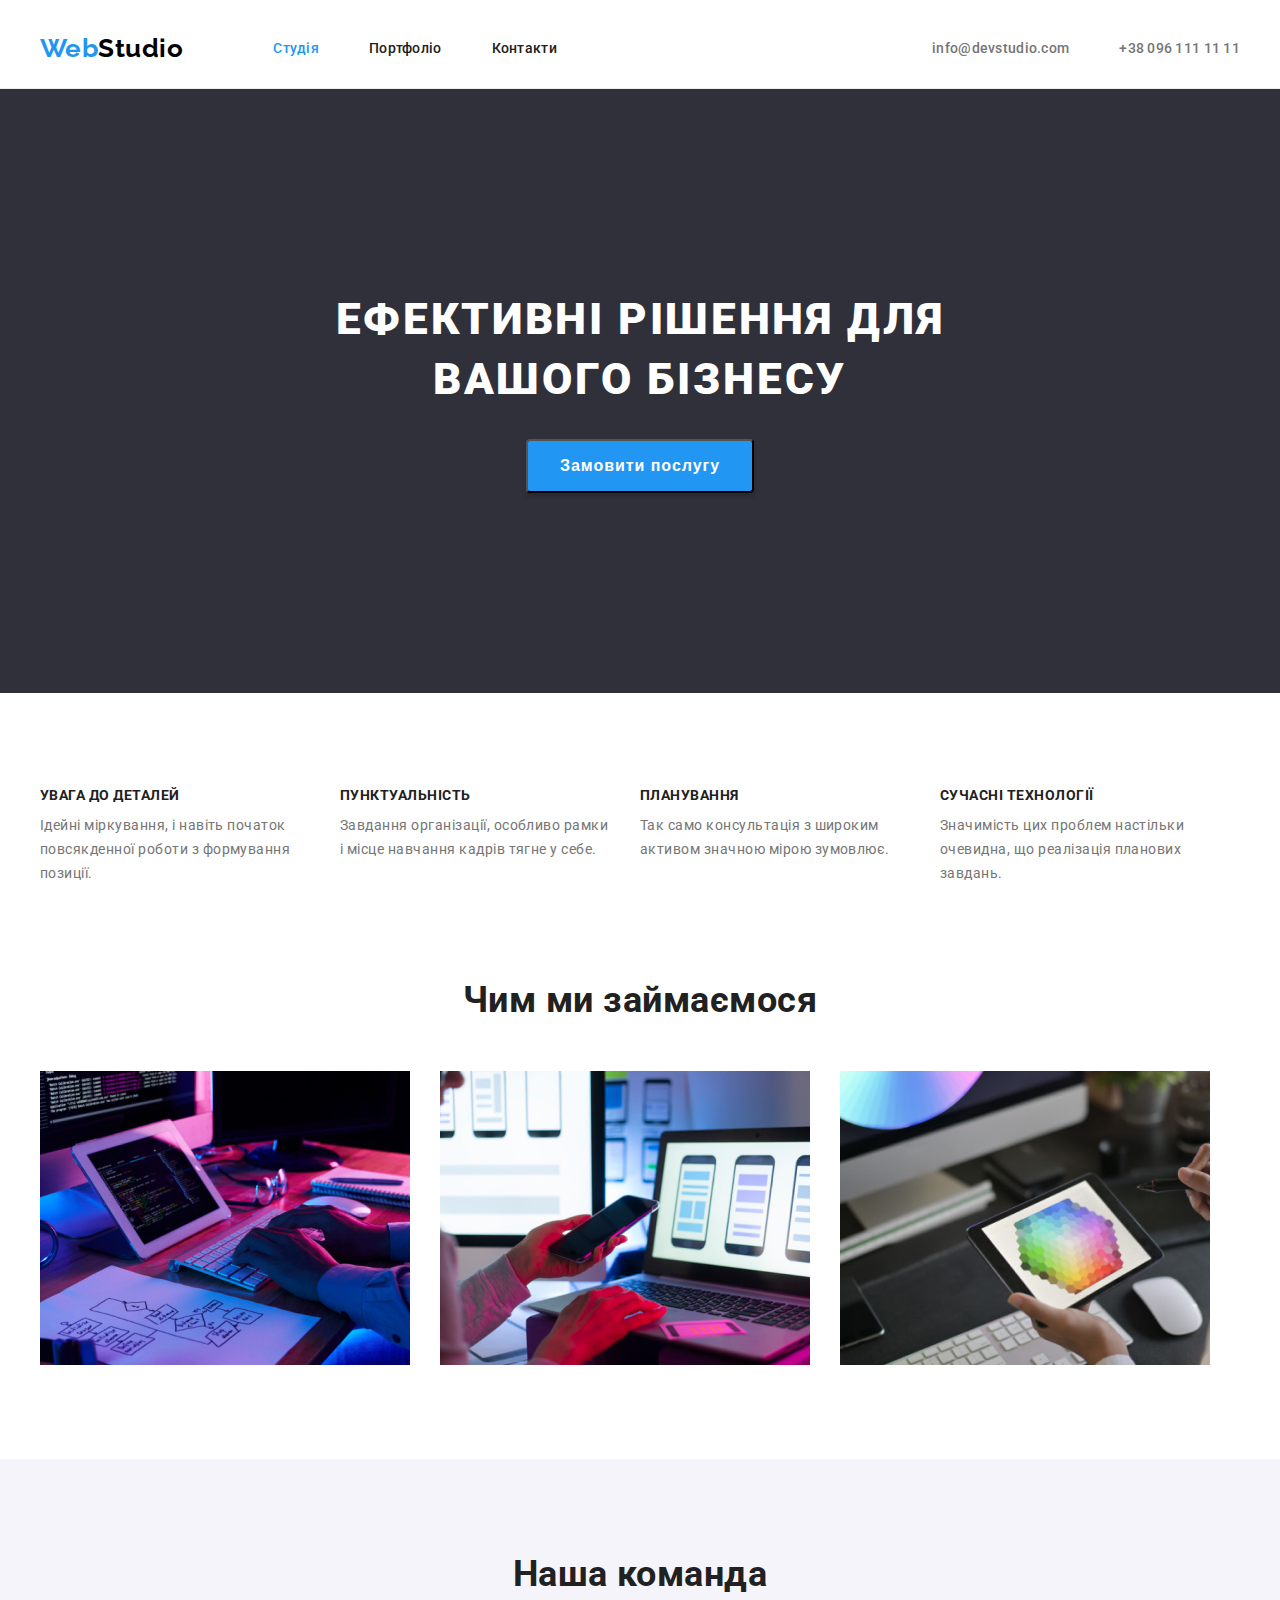
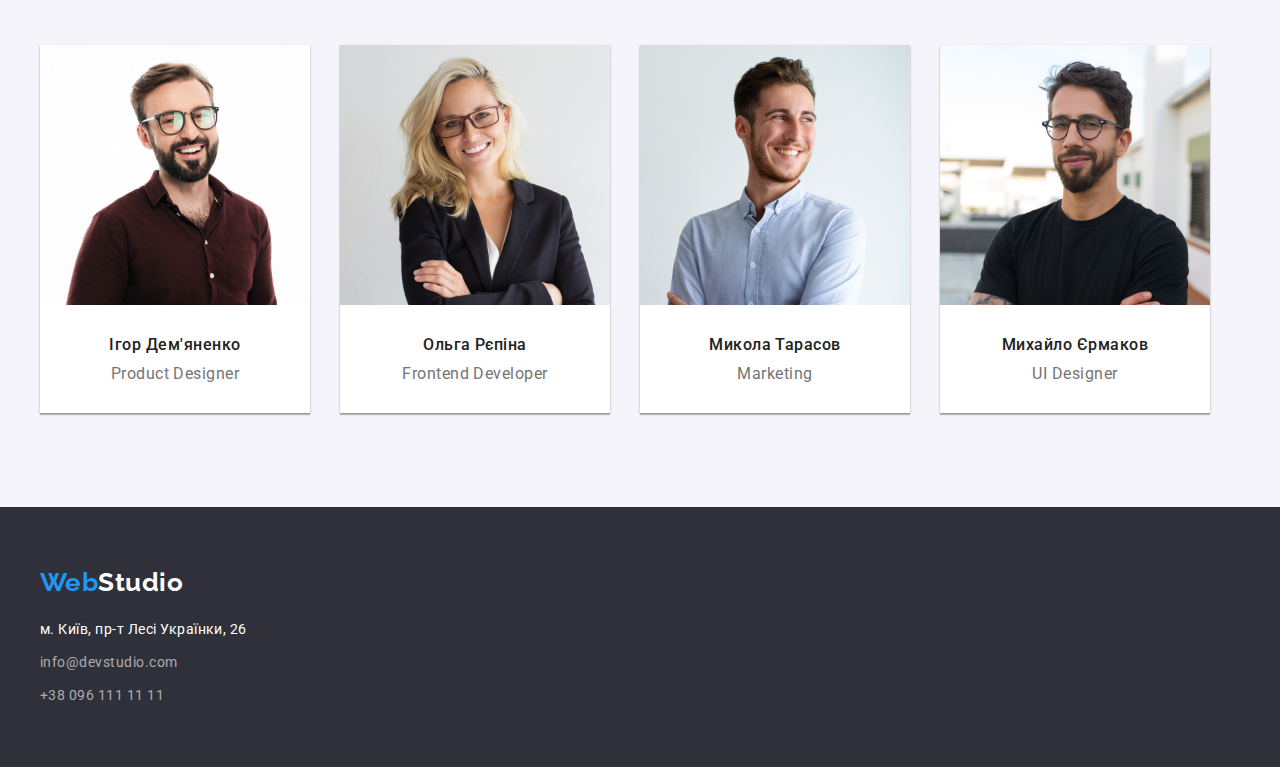
==== index.html @ b3ab21ef "Initial commit" ====
<!DOCTYPE html>
<html lang="uk">
  <head>
    <meta charset="UTF-8" />
    <meta name="viewport" content="width=device-width, initial-scale=1.0" />
    <title>Document</title>
    <link rel="preconnect" href="https://fonts.googleapis.com" />
    <link rel="preconnect" href="https://fonts.gstatic.com" crossorigin />

    <link
      href="https://fonts.googleapis.com/css2?family=Raleway:wght@700&family=Roboto:wght@400;500;700;900&display=swap"
      rel="stylesheet"
    />
    <link
      rel="stylesheet"
      href="https://cdnjs.cloudflare.com/ajax/libs/modern-normalize/2.0.0/modern-normalize.min.css"
      integrity="sha512-4xo8blKMVCiXpTaLzQSLSw3KFOVPWhm/TRtuPVc4WG6kUgjH6J03IBuG7JZPkcWMxJ5huwaBpOpnwYElP/m6wg=="
      crossorigin="anonymous"
      referrerpolicy="no-referrer"
    />
    <link rel="stylesheet" href="./css/styles.css" />
  </head>

  <body>
    <!-- секція1 heder -->
    <header class="header">
      <div class="container heder-container">
        <nav class="main-nav">
          <!-- логотип -->
          <a class="header-logo" href="/"
            >Web<span class="accent">Studio</span></a
          >
          <!-- навігація -->
          <ul class="header-nav">
            <li class="item-nav">
              <a href="" class="link header-nav current">Студія</a>
            </li>
            <li class="item-nav">
              <a href="./portfolio.html" class="link header-nav">Портфоліо</a>
            </li>
            <li class="item-nav header-item">
              <a href="" class="header-nav link">Контакти</a>
            </li>
          </ul>
        </nav>
        <!--    контакти     -->
        <ul class="header-kontact">
          <li class="item-nav">
            <a
              href="mailto:info@devstudio.com"
              class="header-kontact link kontact"
              >info@devstudio.com</a
            >
          </li>
          <li class="item-nav header-item">
            <a class="header-kontact link kontact" href="tel:+380961111111"
              >+38 096 111 11 11</a
            >
          </li>
        </ul>
      </div>
    </header>

    <main>
      <!-- секція герой-->
      <section class="section-hero">
        <div class="container coer">
          <h1 class="header-title">Ефективні рішення для вашого бізнесу</h1>
          <button class="main-btn cursor" type="button">
            Замовити послугу
          </button>
        </div>
      </section>

      <!-- секція 3 features особливості -->
      <section class="section-features">
        <div class="container features-container">
          <ul class="features">
            <li class="post">
              <h3 class="section-title">УВАГА ДО ДЕТАЛЕЙ</h3>
              <p class="section-text">
                Ідейні міркування, і навіть початок повсякденної роботи з
                формування позиції.
              </p>
            </li>

            <li class="post">
              <h3 class="section-title">ПУНКТУАЛЬНІСТЬ</h3>
              <p class="section-text">
                Завдання організації, особливо рамки і місце навчання кадрів
                тягне у себе.
              </p>
            </li>

            <li class="post">
              <h3 class="section-title">ПЛАНУВАННЯ</h3>
              <p class="section-text">
                Так само консультація з широким активом значною мірою зумовлює.
              </p>
            </li>
            <li class="post">
              <h3 class="section-title">СУЧАСНІ ТЕХНОЛОГІЇ</h3>
              <p class="section-text">
                Значимість цих проблем настільки очевидна, що реалізація
                планових завдань.
              </p>
            </li>
          </ul>
        </div>
      </section>

      <!--секція 4   чим ми займаємось-->
      <section class="works">
        <div class="container">
          <h2 class="section-heading">Чим ми займаємося</h2>
          <ul class="ourwork">
            <li class="img">
              <img src="images/img.jpg" alt="компютери" width="370" />
            </li>
            <li class="img">
              <img src="images/box2.jpg" alt="телефони" width="370" />
            </li>
            <li>
              <img src="images/img3.jpg" alt="планшети" width="370" />
            </li>
          </ul>
        </div>
      </section>

      <!-- секція5  наша команда -->
      <section class="team">
        <div class="container">
          <h2 class="section-headline">Наша команда</h2>
          <ul class="our-team">
            <li class="img-team">
              <img src="images/img4.jpg" alt="Ігор" width="270" />
              <div class="name-work">
                <h3 class="name">Ігор Дем'яненко</h3>
                <p class="work">Product Designer</p>
              </div>
            </li>

            <li class="img-team">
              <img src="images/img5.jpg" alt="Ольга" width="270" />
              <div class="name-work">
                <h3 class="name">Ольга Рєпіна</h3>
                <p class="work">Frontend Developer</p>
              </div>
            </li>

            <li class="img-team">
              <img src="images/img6.jpg" alt="Микола" width="270" />
              <div class="name-work">
                <h3 class="name">Микола Тарасов</h3>
                <p class="work">Marketing</p>
              </div>
            </li>

            <li class="img-team">
              <img src="images/img7.jpg" alt="Михайло" width="270" />
              <div class="name-work">
                <h3 class="name">Михайло Єрмаков</h3>
                <p class="work">UI Designer</p>
              </div>
            </li>
          </ul>
        </div>
      </section>
    </main>

    <!-- секція6  підвал -->
    <footer class="footer-main">
      <div class="container">
        <a href="/" class="footer-logo"
          >Web<span class="footer-studio">Studio</span></a
        >

        <address class="address">
          <p class="footer-adres">м. Київ, пр-т Лесі Українки, 26</p>

          <ul class="footer">
            <li class="footer-mail">
              <a href="mailto:info@devstudio.com" class="address-mail footer"
                >info@devstudio.com</a
              >
            </li>
            <li>
              <a href="tel:+380961111111" class="address-tel footer"
                >+38 096 111 11 11</a
              >
            </li>
          </ul>
        </address>
      </div>
    </footer>
  </body>
</html>
---- css/styles.css ----
:root {
  /* шрифти */
  --main-font: 'Roboto', sans-serif;
  --secondary-font: 'Raleway', sans-serif;

  /* колір текста */
  --primary-color: #212121;
  --accent-color: #2196f3;
  --white-col: #ffffff;
  --gray-col: #757575;
}

body {
  font-family: var(--main-font);
  background-color: var(--white-col);
  letter-spacing: 0.03em;
  color: var(--primary-color);
}

/* контейнери для секцій div container */
body {
  margin-left: auto;
  margin-right: auto;
}
.container {
  width: 1200px;

  padding-left: 15px;
  padding-right: 15px;

  margin-left: auto;
  margin-right: auto;
}
h1,
h2,
h3,
h4,
p {
  margin: 0;
}
img {
  display: block;
}
ul {
  margin: 0;
  padding: 0;
}

/*==================================
 секція heder навігація ,логотип*/
.header {
  border-bottom: 1px solid #ececec;
}
.heder-container {
  display: flex;
  align-items: center;
}
.header-logo {
  margin-right: 90px;
  font-family: var(--secondary-font);
  font-weight: 700;
  font-size: 26px;

  color: var(--accent-color);
  text-decoration: none;
}
.accent {
  color: #000;
}

/* навігація */

.header-nav {
  display: flex;
  align-items: center;

  font-weight: 500;
  font-size: 14px;
  letter-spacing: 0.02em;
  color: var(--primary-color);
  text-decoration: none;
}
.item-nav {
  margin-right: 50px;
}
.header-item:last-child {
  margin-right: 0px;
}
.main-nav {
  display: flex;
  align-items: center;
}
.link {
  padding-top: 32px;
  padding-bottom: 32px;
}

.link:hover,
.link:focus {
  color: var(--accent-color);
}
.link.current {
  color: var(--accent-color);
}

.header-kontact {
  margin-left: auto;
  display: flex;

  font-weight: 500;
  font-size: 14px;
  letter-spacing: 0.02em;
  color: var(--gray-col);
  text-decoration: none;
}
.kontact {
  padding-top: 32px;
  padding-bottom: 32px;
}
.header-kontact,
.header-nav {
  list-style: none;
}

/*===========================
 секція герой */
.section-hero {
  background: #2f303a;
  text-align: center;

  padding-top: 200px;
  padding-bottom: 200px;
}
.header-title {
  font-weight: 900;
  font-size: 44px;
  line-height: 1.36364;
  letter-spacing: 0.06em;
  text-transform: uppercase;

  color: var(--white-col);
  margin-bottom: 30px;
  width: 626px;
  margin-left: auto;
  margin-right: auto;
}

.main-btn {
  display: inline-block;
  border-radius: 4px;
  padding: 10px 32px;
  box-shadow: 0 4px 4px 0 rgba(0, 0, 0, 0.15);
  background: #2196f3;

  font-weight: 700;
  font-size: 16px;
  line-height: 1.875;
  letter-spacing: 0.06em;

  color: var(--white-col);
  background-color: var(--accent-color);
  cursor: pointer;
}

/* секція 3 features особливості */

.section-features {
  padding-top: 94px;
  padding-bottom: 94px;
}
.features {
  display: flex;
  list-style: none;
}
.post {
  width: 270px;
  margin-right: 30px;
}
.post:last-child {
  margin-right: 0px;
}

.section-title {
  margin-top: 0px;
  margin-bottom: 10px;
  font-weight: 700;
  font-size: 14px;
  text-transform: uppercase;
}
.section-text {
  font-size: 14px;
  line-height: 1.71429;
  color: var(--gray-col);
}

/* секція 4 чим ми займаїмось */
.works {
  padding-bottom: 94px;
}
.img {
  margin-right: 30px;
}
.ourwork {
  display: flex;
  list-style: none;
}
.works .section-heading {
  font-weight: 700;
  font-size: 36px;
  text-align: center;
  margin-bottom: 50px;
}

/* секція 5 наша команда */
.team {
  background: #f5f4fa;
  padding-top: 94px;
  padding-bottom: 94px;
}
.our-team {
  display: flex;

  list-style: none;
}
.img-team {
  margin-right: 30px;
  box-shadow: 0 2px 1px 0 rgba(0, 0, 0, 0.2), 0 1px 1px 0 rgba(0, 0, 0, 0.14),
    0 1px 3px 0 rgba(0, 0, 0, 0.12);
  background: #fff;
  height: 368px;
}
.img-team:last-child {
  margin-right: 0px;
}
.section-headline {
  font-weight: 700;
  font-size: 36px;
  text-align: center;
  margin-bottom: 50px;
}
.name {
  margin-bottom: 10px;
  font-weight: 500;
  font-size: 16px;
  text-align: center;
}
.work {
  font-size: 16px;
  color: var(--gray-col);
  text-align: center;
}
.name-work {
  padding-top: 30px;
  padding-bottom: 30px;
}

/*===================================
 секція 6 підвал */
.footer-main {
  padding-top: 60px;
  padding-bottom: 60px;
  background: #2f303a;
}
.footer-mail {
  margin-bottom: 9px;
}
.footer-adres {
  margin-bottom: 9px;
}
.footer-logo {
  font-family: var(--secondary-font);
  font-weight: 700;
  font-size: 26px;
  color: var(--accent-color);
  text-decoration: none;
}
.footer-studio {
  color: var(--white-col);
}
.address {
  font-family: 'Roboto', sans-serif;
  font-style: normal;
  font-size: 14px;
  line-height: 1.71429;
  color: var(--white-col);
  margin: 20px 0px 0px 0px;
}
.address-mail,
.address-tel {
  font-family: var(--main-font);
  font-style: normal;
  font-size: 14px;
  line-height: 1.71429;
  color: rgba(255, 255, 255, 0.6);
}

.footer:hover,
.footer:focus {
  color: #ffffff;
}
.footer {
  margin: 0px;
  padding: 0px;
  list-style: none;
  text-decoration: none;
}

/* ==================================================
  --portfolio--
 */
.portfolio {
  padding-top: 94px;
  padding-bottom: 94px;
}
.nav:hover,
.nav:focus {
  color: var(--white-col);
  background-color: var(--accent-color);
}

.btn-nav {
  font-family: 'Roboto', sans-serif;
  font-weight: 500;
  font-size: 16px;
  line-height: 1.625;

  color: var(--white-col);
  background-color: var(--accent-color);

  cursor: pointer;
  padding: 6px 22px;
  border-radius: 4px;
  border: none;
}
.btn {
  font-family: 'Roboto', sans-serif;
  font-weight: 500;
  font-size: 16px;
  line-height: 1.625;

  background-color: #f5f4fa;
  color: #212121;

  cursor: pointer;
  padding: 6px 22px;
  border-radius: 4px;
  border: none;
}

.portfolio .btn-projects {
  display: flex;
  align-items: center;
  justify-content: center;

  margin-bottom: 50px;
  list-style: none;
}
.item-btn {
  margin-right: 8px;
}
.item-btn:last-child {
  margin-right: 0px;
}

/* секція проекти */
.proect {
  padding: 20px 24px;
  border-right: 1px solid #eee;
  border-bottom: 1px solid #eee;
  border-left: 1px solid #eee;
}
.proect-title {
  margin-bottom: 4px;

  font-weight: 700;
  font-size: 18px;
  line-height: 2;
  letter-spacing: 0.06em;
  color: var(--primary-color);
}
.proect-txt {
  font-size: 16px;
  line-height: 1.875;
  color: var(--gray-col);
}
.projects {
  list-style: none;
  display: flex;
  flex-wrap: wrap;
  gap: 30px;
}

.project {
  text-decoration: none;
}
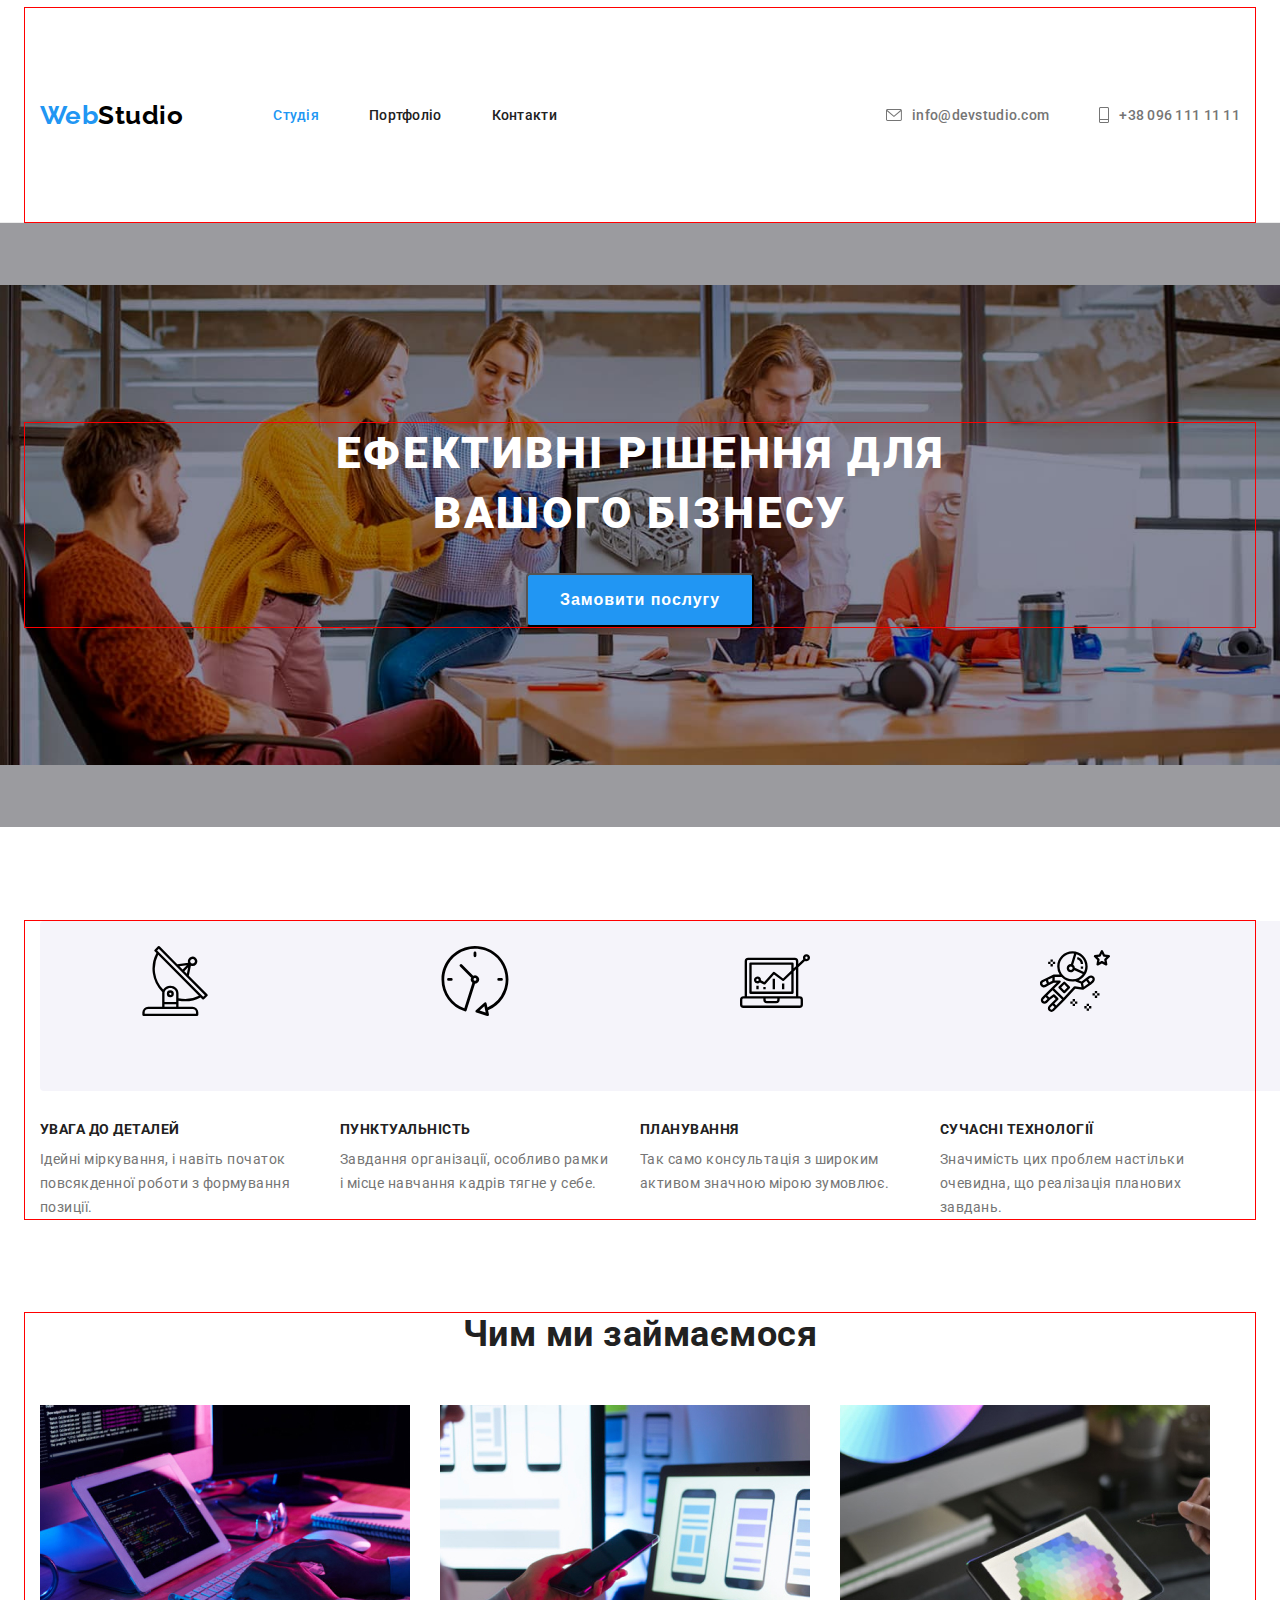
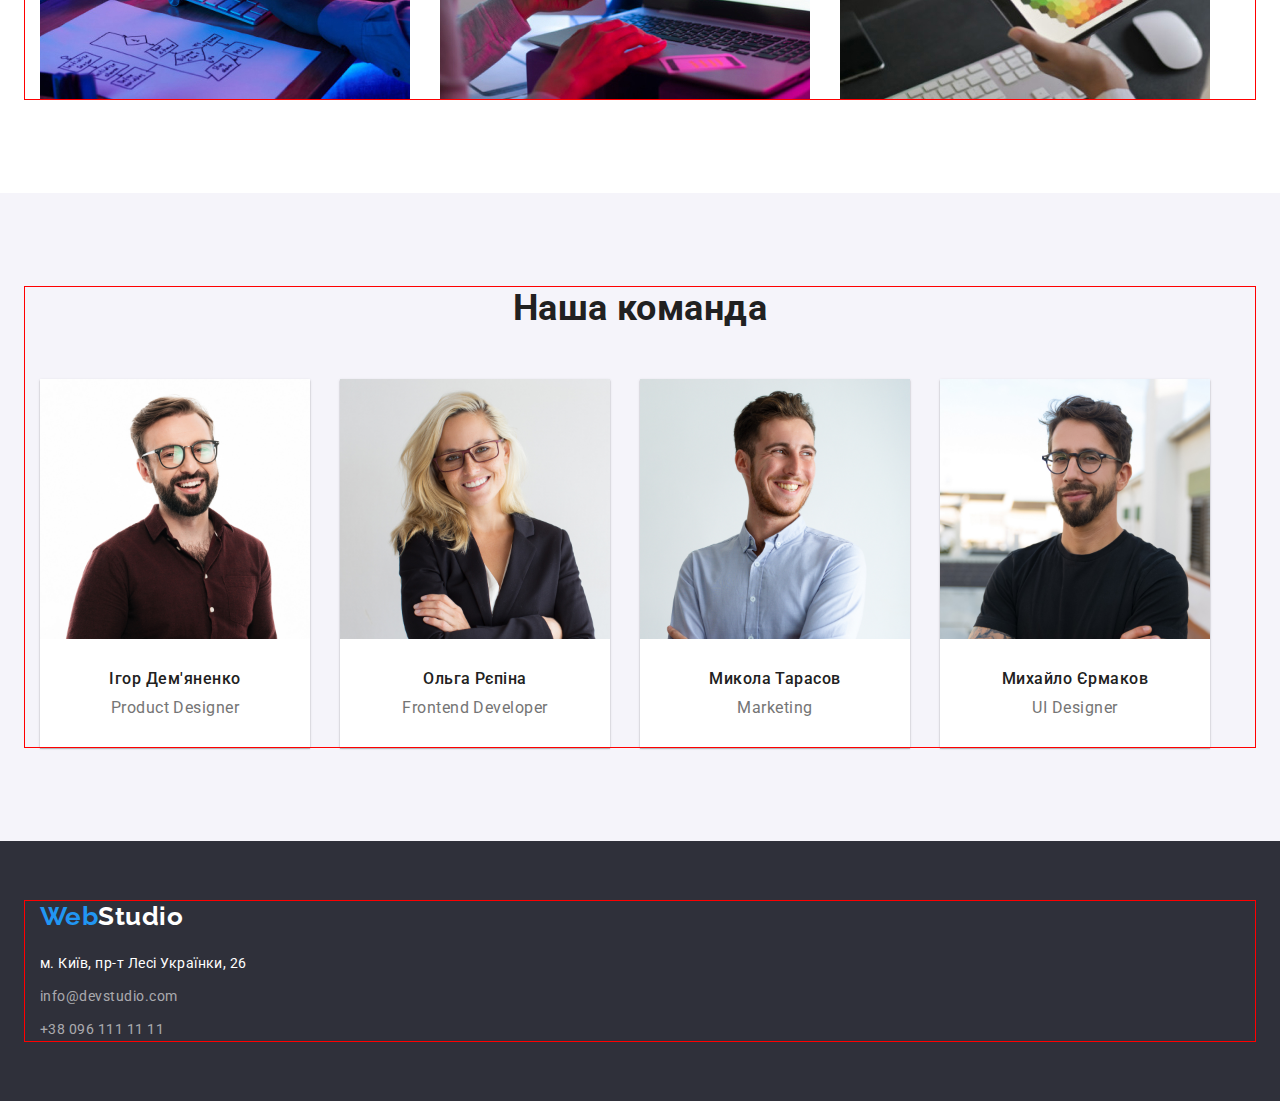
==== commit af158515: "добавляєм фото і іконки" ====
--- a/index.html
+++ b/index.html
@@ -47,14 +47,22 @@
         <ul class="header-kontact">
           <li class="item-nav">
             <a
+              class="header-kontact link kontact"
               href="mailto:info@devstudio.com"
-              class="header-kontact link kontact"
-              >info@devstudio.com</a
+            >
+              <svg class="header-icon" width="16" heigth="12">
+                <use href="./images/sprite.svg#icon-envelope"></use>
+              </svg>
+              info@devstudio.com</a
             >
           </li>
+
           <li class="item-nav header-item">
-            <a class="header-kontact link kontact" href="tel:+380961111111"
-              >+38 096 111 11 11</a
+            <a class="header-kontact link kontact" href="tel:+380961111111">
+              <svg class="header-icon" width="10" heidth="16">
+                <use href="./images/sprite.svg#icon-Vector"></use>
+              </svg>
+              +38 096 111 11 11</a
             >
           </li>
         </ul>
@@ -77,6 +85,11 @@
         <div class="container features-container">
           <ul class="features">
             <li class="post">
+              <div class="feature-icon">
+                <svg class="icon">
+                  <use href="./images/sprite.svg#icon-antenna"></use>
+                </svg>
+              </div>
               <h3 class="section-title">УВАГА ДО ДЕТАЛЕЙ</h3>
               <p class="section-text">
                 Ідейні міркування, і навіть початок повсякденної роботи з
@@ -85,6 +98,11 @@
             </li>
 
             <li class="post">
+              <div class="feature-icon">
+                <svg class="icon">
+                  <use href="./images/sprite.svg#icon-clock"></use>
+                </svg>
+              </div>
               <h3 class="section-title">ПУНКТУАЛЬНІСТЬ</h3>
               <p class="section-text">
                 Завдання організації, особливо рамки і місце навчання кадрів
@@ -93,12 +111,24 @@
             </li>
 
             <li class="post">
+              <div class="feature-icon">
+                <svg class="icon">
+                  <use href="./images/sprite.svg#diagram"></use>
+                </svg>
+              </div>
+
               <h3 class="section-title">ПЛАНУВАННЯ</h3>
               <p class="section-text">
                 Так само консультація з широким активом значною мірою зумовлює.
               </p>
             </li>
-            <li class="post">
+
+            <li class="post">
+              <div class="feature-icon">
+                <svg class="icon">
+                  <use href="./images/sprite.svg#astronaut"></use>
+                </svg>
+              </div>
               <h3 class="section-title">СУЧАСНІ ТЕХНОЛОГІЇ</h3>
               <p class="section-text">
                 Значимість цих проблем настільки очевидна, що реалізація
--- a/css/styles.css
+++ b/css/styles.css
@@ -24,6 +24,7 @@
 }
 .container {
   width: 1200px;
+  outline: 1px solid red;
 
   padding-left: 15px;
   padding-right: 15px;
@@ -106,12 +107,17 @@
 .header-kontact {
   margin-left: auto;
   display: flex;
+  align-items: center;
 
   font-weight: 500;
   font-size: 14px;
   letter-spacing: 0.02em;
   color: var(--gray-col);
   text-decoration: none;
+}
+.header-icon {
+  margin-right: 10px;
+  fill: currentColor;
 }
 .kontact {
   padding-top: 32px;
@@ -125,7 +131,14 @@
 /*===========================
  секція герой */
 .section-hero {
-  background: #2f303a;
+  background-color: #2f303a;
+
+  background: url(../images/hero.jpg) rgba(5, 6, 15, 0.4);
+
+  background-repeat: no-repeat;
+  background-position: center;
+  background-size: contain;
+
   text-align: center;
 
   padding-top: 200px;
@@ -193,6 +206,20 @@
   color: var(--gray-col);
 }
 
+.feature-icon {
+  padding: 25px 100px;
+  background: #f5f4fa;
+  border-radius: 4px;
+  width: 270px;
+  height: 120px;
+  margin-bottom: 30px;
+}
+.icon {
+  width: 70px;
+  height: 70px;
+  margin: 0px;
+}
+
 /* секція 4 чим ми займаїмось */
 .works {
   padding-bottom: 94px;
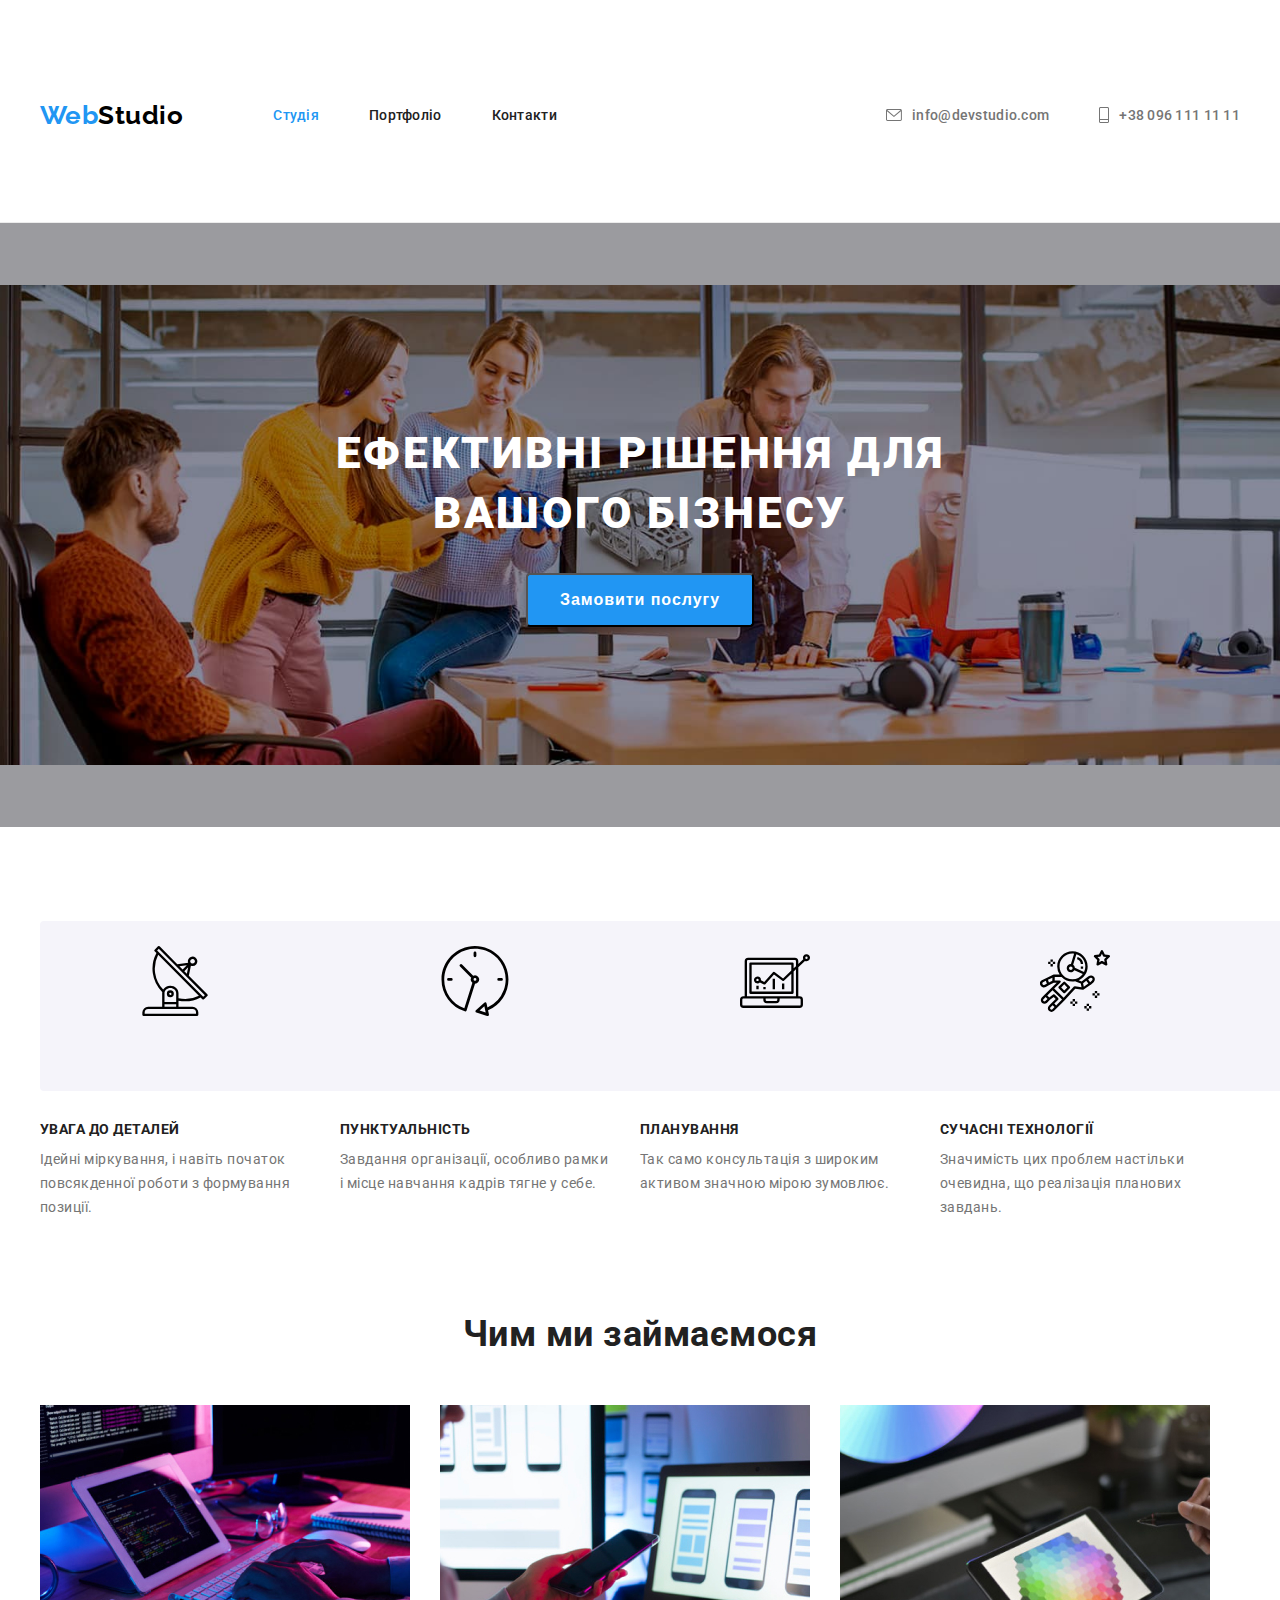
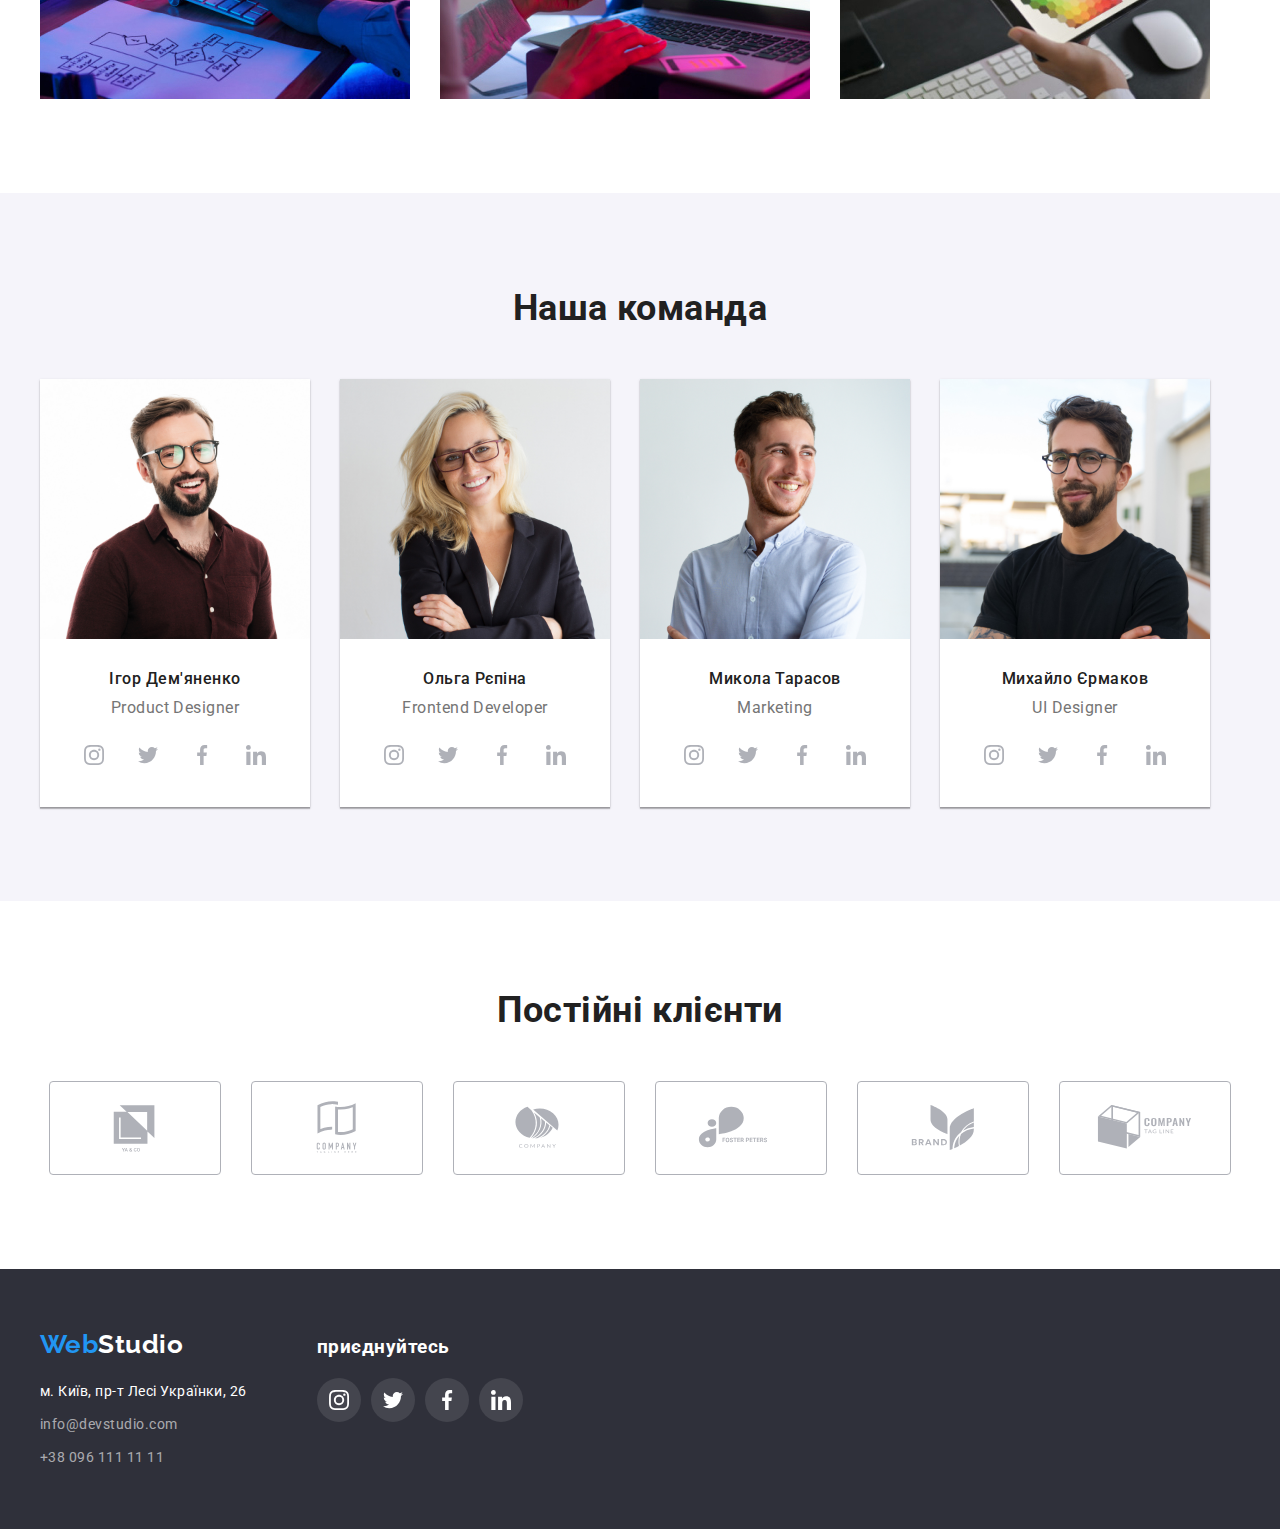
==== commit 99adfb2f: "добавив іконки соцмереж" ====
--- a/index.html
+++ b/index.html
@@ -167,6 +167,37 @@
               <div class="name-work">
                 <h3 class="name">Ігор Дем'яненко</h3>
                 <p class="work">Product Designer</p>
+
+                <ul class="socials list">
+                  <li class="socials-item">
+                    <a class="socials-link" href="">
+                      <svg class="social-icon" width="20" height="20">
+                        <use href="./images/sprite.svg#icon-instagram"></use>
+                      </svg>
+                    </a>
+                  </li>
+                  <li class="socials-item">
+                    <a class="socials-link" href="">
+                      <svg class="social-icon" width="20" height="20">
+                        <use href="./images/sprite.svg#icon-twitter"></use>
+                      </svg>
+                    </a>
+                  </li>
+                  <li class="socials-item">
+                    <a class="socials-link" href="">
+                      <svg class="social-icon" width="20" height="20">
+                        <use href="./images/sprite.svg#icon-facebook"></use>
+                      </svg>
+                    </a>
+                  </li>
+                  <li class="socials-item">
+                    <a class="socials-link" href="">
+                      <svg class="social-icon" width="20" height="20">
+                        <use href="./images/sprite.svg#icon-linkedin"></use>
+                      </svg>
+                    </a>
+                  </li>
+                </ul>
               </div>
             </li>
 
@@ -175,6 +206,36 @@
               <div class="name-work">
                 <h3 class="name">Ольга Рєпіна</h3>
                 <p class="work">Frontend Developer</p>
+                <ul class="socials list">
+                  <li class="socials-item">
+                    <a class="socials-link" href="">
+                      <svg class="social-icon" width="20" height="20">
+                        <use href="./images/sprite.svg#icon-instagram"></use>
+                      </svg>
+                    </a>
+                  </li>
+                  <li class="socials-item">
+                    <a class="socials-link" href="">
+                      <svg class="social-icon" width="20" height="20">
+                        <use href="./images/sprite.svg#icon-twitter"></use>
+                      </svg>
+                    </a>
+                  </li>
+                  <li class="socials-item">
+                    <a class="socials-link" href="">
+                      <svg class="social-icon" width="20" height="20">
+                        <use href="./images/sprite.svg#icon-facebook"></use>
+                      </svg>
+                    </a>
+                  </li>
+                  <li class="socials-item">
+                    <a class="socials-link" href="">
+                      <svg class="social-icon" width="20" height="20">
+                        <use href="./images/sprite.svg#icon-linkedin"></use>
+                      </svg>
+                    </a>
+                  </li>
+                </ul>
               </div>
             </li>
 
@@ -183,6 +244,36 @@
               <div class="name-work">
                 <h3 class="name">Микола Тарасов</h3>
                 <p class="work">Marketing</p>
+                <ul class="socials list">
+                  <li class="socials-item">
+                    <a class="socials-link" href="">
+                      <svg class="social-icon" width="20" height="20">
+                        <use href="./images/sprite.svg#icon-instagram"></use>
+                      </svg>
+                    </a>
+                  </li>
+                  <li class="socials-item">
+                    <a class="socials-link" href="">
+                      <svg class="social-icon" width="20" height="20">
+                        <use href="./images/sprite.svg#icon-twitter"></use>
+                      </svg>
+                    </a>
+                  </li>
+                  <li class="socials-item">
+                    <a class="socials-link" href="">
+                      <svg class="social-icon" width="20" height="20">
+                        <use href="./images/sprite.svg#icon-facebook"></use>
+                      </svg>
+                    </a>
+                  </li>
+                  <li class="socials-item">
+                    <a class="socials-link" href="">
+                      <svg class="social-icon" width="20" height="20">
+                        <use href="./images/sprite.svg#icon-linkedin"></use>
+                      </svg>
+                    </a>
+                  </li>
+                </ul>
               </div>
             </li>
 
@@ -191,36 +282,152 @@
               <div class="name-work">
                 <h3 class="name">Михайло Єрмаков</h3>
                 <p class="work">UI Designer</p>
-              </div>
+                <ul class="socials list">
+                  <li class="socials-item">
+                    <a class="socials-link" href="">
+                      <svg class="social-icon" width="20" height="20">
+                        <use href="./images/sprite.svg#icon-instagram"></use>
+                      </svg>
+                    </a>
+                  </li>
+                  <li class="socials-item">
+                    <a class="socials-link" href="">
+                      <svg class="social-icon" width="20" height="20">
+                        <use href="./images/sprite.svg#icon-twitter"></use>
+                      </svg>
+                    </a>
+                  </li>
+                  <li class="socials-item">
+                    <a class="socials-link" href="">
+                      <svg class="social-icon" width="20" height="20">
+                        <use href="./images/sprite.svg#icon-facebook"></use>
+                      </svg>
+                    </a>
+                  </li>
+                  <li class="socials-item">
+                    <a class="socials-link" href="">
+                      <svg class="social-icon" width="20" height="20">
+                        <use href="./images/sprite.svg#icon-linkedin"></use>
+                      </svg>
+                    </a>
+                  </li>
+                </ul>
+              </div>
+            </li>
+          </ul>
+        </div>
+      </section>
+
+      <!-- постійні клієнти -->
+      <section class="our-clients">
+        <div class="container">
+          <h2 class="section-headline">Постійні клієнти</h2>
+          <ul class="client">
+            <li class="client-item">
+              <a class="client-link" href="">
+                <svg class="client-icon" width="106" height="60">
+                  <use href="./images/sprite.svg#Logo-1"></use>
+                </svg>
+              </a>
+            </li>
+            <li class="client-item">
+              <a class="client-link" href="">
+                <svg class="client-icon" width="106" height="60">
+                  <use href="./images/sprite.svg#Logo-2"></use>
+                </svg>
+              </a>
+            </li>
+            <li class="client-item">
+              <a class="client-link" href="">
+                <svg class="client-icon" width="106" height="60">
+                  <use href="./images/sprite.svg#Logo-3"></use>
+                </svg>
+              </a>
+            </li>
+            <li class="client-item">
+              <a class="client-link" href="">
+                <svg class="client-icon" width="106" height="60">
+                  <use href="./images/sprite.svg#logo-4"></use>
+                </svg>
+              </a>
+            </li>
+            <li class="client-item">
+              <a class="client-link" href="">
+                <svg class="client-icon" width="106" height="60">
+                  <use href="./images/sprite.svg#Logo-5"></use>
+                </svg>
+              </a>
+            </li>
+            <li class="client-item">
+              <a class="client-link" href="">
+                <svg class="client-icon" width="106" height="60">
+                  <use href="./images/sprite.svg#Logo-6"></use>
+                </svg>
+              </a>
             </li>
           </ul>
         </div>
       </section>
     </main>
 
-    <!-- секція6  підвал -->
+    <!-- секція 7  підвал -->
     <footer class="footer-main">
-      <div class="container">
-        <a href="/" class="footer-logo"
-          >Web<span class="footer-studio">Studio</span></a
-        >
-
-        <address class="address">
-          <p class="footer-adres">м. Київ, пр-т Лесі Українки, 26</p>
-
-          <ul class="footer">
-            <li class="footer-mail">
-              <a href="mailto:info@devstudio.com" class="address-mail footer"
-                >info@devstudio.com</a
-              >
-            </li>
-            <li>
-              <a href="tel:+380961111111" class="address-tel footer"
-                >+38 096 111 11 11</a
-              >
-            </li>
-          </ul>
-        </address>
+      <div class="container futer-container">
+        <div class="">
+          <a href="/" class="footer-logo"
+            >Web<span class="footer-studio">Studio</span></a
+          >
+
+          <address class="address">
+            <p class="footer-adres">м. Київ, пр-т Лесі Українки, 26</p>
+
+            <ul class="footer">
+              <li class="footer-mail">
+                <a href="mailto:info@devstudio.com" class="address-mail footer"
+                  >info@devstudio.com</a
+                >
+              </li>
+              <li>
+                <a href="tel:+380961111111" class="address-tel footer"
+                  >+38 096 111 11 11</a
+                >
+              </li>
+            </ul>
+          </address>
+        </div>
+        <div class="">
+          <h3 class="footer-social">приєднуйтесь</h3>
+          <ul class="socials">
+            <li class="socials-item">
+              <a class="socials-link footikon" href="">
+                <svg class="social-icon" width="20" height="20">
+                  <use href="./images/sprite.svg#icon-instagram"></use>
+                </svg>
+              </a>
+            </li>
+            <li class="socials-item">
+              <a class="socials-link footikon" href="">
+                <svg class="social-icon" width="20" height="20">
+                  <use href="./images/sprite.svg#icon-twitter"></use>
+                </svg>
+              </a>
+            </li>
+            <li class="socials-item">
+              <a class="socials-link footikon" href="">
+                <svg class="social-icon" width="20" height="20">
+                  <use href="./images/sprite.svg#icon-facebook"></use>
+                </svg>
+              </a>
+            </li>
+            <li class="socials-item">
+              <a class="socials-link footikon" href="">
+                <svg class="social-icon" width="20" height="20">
+                  <use href="./images/sprite.svg#icon-linkedin"></use>
+                </svg>
+              </a>
+            </li>
+          </ul>
+        </div>
       </div>
     </footer>
   </body>
--- a/css/styles.css
+++ b/css/styles.css
@@ -24,7 +24,7 @@
 }
 .container {
   width: 1200px;
-  outline: 1px solid red;
+  /* outline: 1px solid red; */
 
   padding-left: 15px;
   padding-right: 15px;
@@ -45,6 +45,7 @@
 ul {
   margin: 0;
   padding: 0;
+  list-style: none;
 }
 
 /*==================================
@@ -122,10 +123,6 @@
 .kontact {
   padding-top: 32px;
   padding-bottom: 32px;
-}
-.header-kontact,
-.header-nav {
-  list-style: none;
 }
 
 /*===========================
@@ -183,7 +180,6 @@
 }
 .features {
   display: flex;
-  list-style: none;
 }
 .post {
   width: 270px;
@@ -246,15 +242,12 @@
 }
 .our-team {
   display: flex;
-
-  list-style: none;
 }
 .img-team {
   margin-right: 30px;
   box-shadow: 0 2px 1px 0 rgba(0, 0, 0, 0.2), 0 1px 1px 0 rgba(0, 0, 0, 0.14),
     0 1px 3px 0 rgba(0, 0, 0, 0.12);
   background: #fff;
-  height: 368px;
 }
 .img-team:last-child {
   margin-right: 0px;
@@ -275,14 +268,79 @@
   font-size: 16px;
   color: var(--gray-col);
   text-align: center;
+  margin-bottom: 16px;
 }
 .name-work {
   padding-top: 30px;
   padding-bottom: 30px;
 }
-
+/*=== іконки ===================*/
+.socials {
+  display: flex;
+  justify-content: center;
+  align-items: center;
+}
+.socials-link {
+  display: flex;
+  align-items: center;
+  justify-content: center;
+  width: 44px;
+  height: 44px;
+  background-color: #fff;
+
+  border-radius: 50%;
+}
+.socials-item:not(:last-child) {
+  margin-right: 10px;
+}
+/* hover для іконок */
+.social-icon {
+  fill: #afb1b8;
+}
+.socials-link:hover,
+.socials-link:focus {
+  background-color: #2196f3;
+}
+.socials-link:hover .social-icon,
+.socials-link:focus .social-icon {
+  fill: #fff;
+}
+.client-item:not(:last-child) {
+  margin-right: 30px;
+}
+
+/*секція 6 постійні клієнти */
+.our-clients {
+  padding-top: 88px;
+  padding-bottom: 94px;
+}
+.client {
+  display: flex;
+  justify-content: center;
+  align-items: center;
+}
+.client-link {
+  display: flex;
+  align-items: center;
+  justify-content: center;
+  border: 1px solid #afb1b8;
+  border-radius: 4px;
+  width: 170px;
+  height: 92px;
+}
+.client-link:hover,
+.client-link:focus {
+  border-color: #2196f3;
+}
+.client-link:hover .client-icon,
+.client-link:focus .client-icon {
+  fill: #2196f3;
+}
+.client-icon {
+  fill: #afb1b8;
+}
 /*===================================
- секція 6 підвал */
+ секція 7 підвал */
 .footer-main {
   padding-top: 60px;
   padding-bottom: 60px;
@@ -310,7 +368,7 @@
   font-size: 14px;
   line-height: 1.71429;
   color: var(--white-col);
-  margin: 20px 0px 0px 0px;
+  margin: 20px 70px 0px 0px;
 }
 .address-mail,
 .address-tel {
@@ -330,6 +388,22 @@
   padding: 0px;
   list-style: none;
   text-decoration: none;
+}
+
+.futer-container {
+  display: flex;
+  align-items: baseline;
+}
+.footer-social {
+  color: #fff;
+  margin-bottom: 20px;
+}
+
+.socials-link {
+  background-color: rgba(255, 255, 255, 0.1);
+}
+.footikon .social-icon {
+  fill: #fff;
 }
 
 /* ==================================================
@@ -411,7 +485,6 @@
   color: var(--gray-col);
 }
 .projects {
-  list-style: none;
   display: flex;
   flex-wrap: wrap;
   gap: 30px;
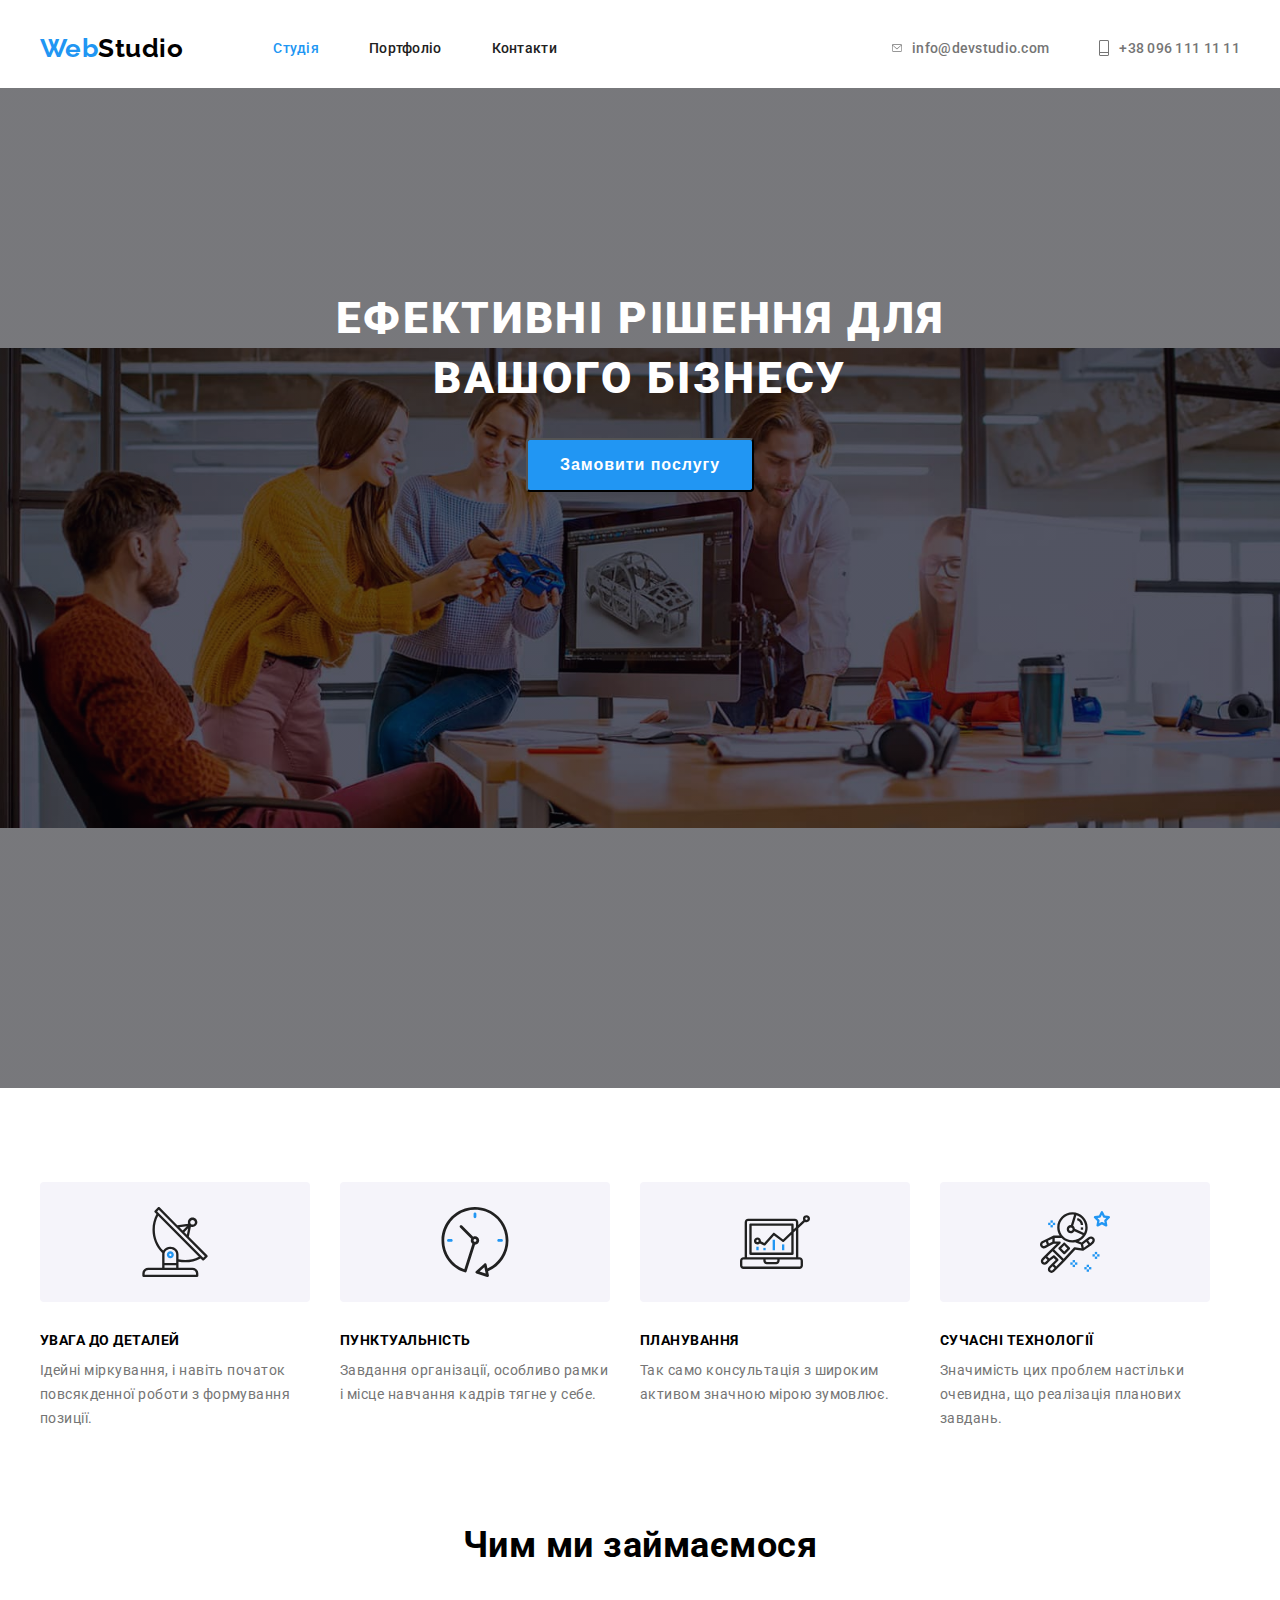
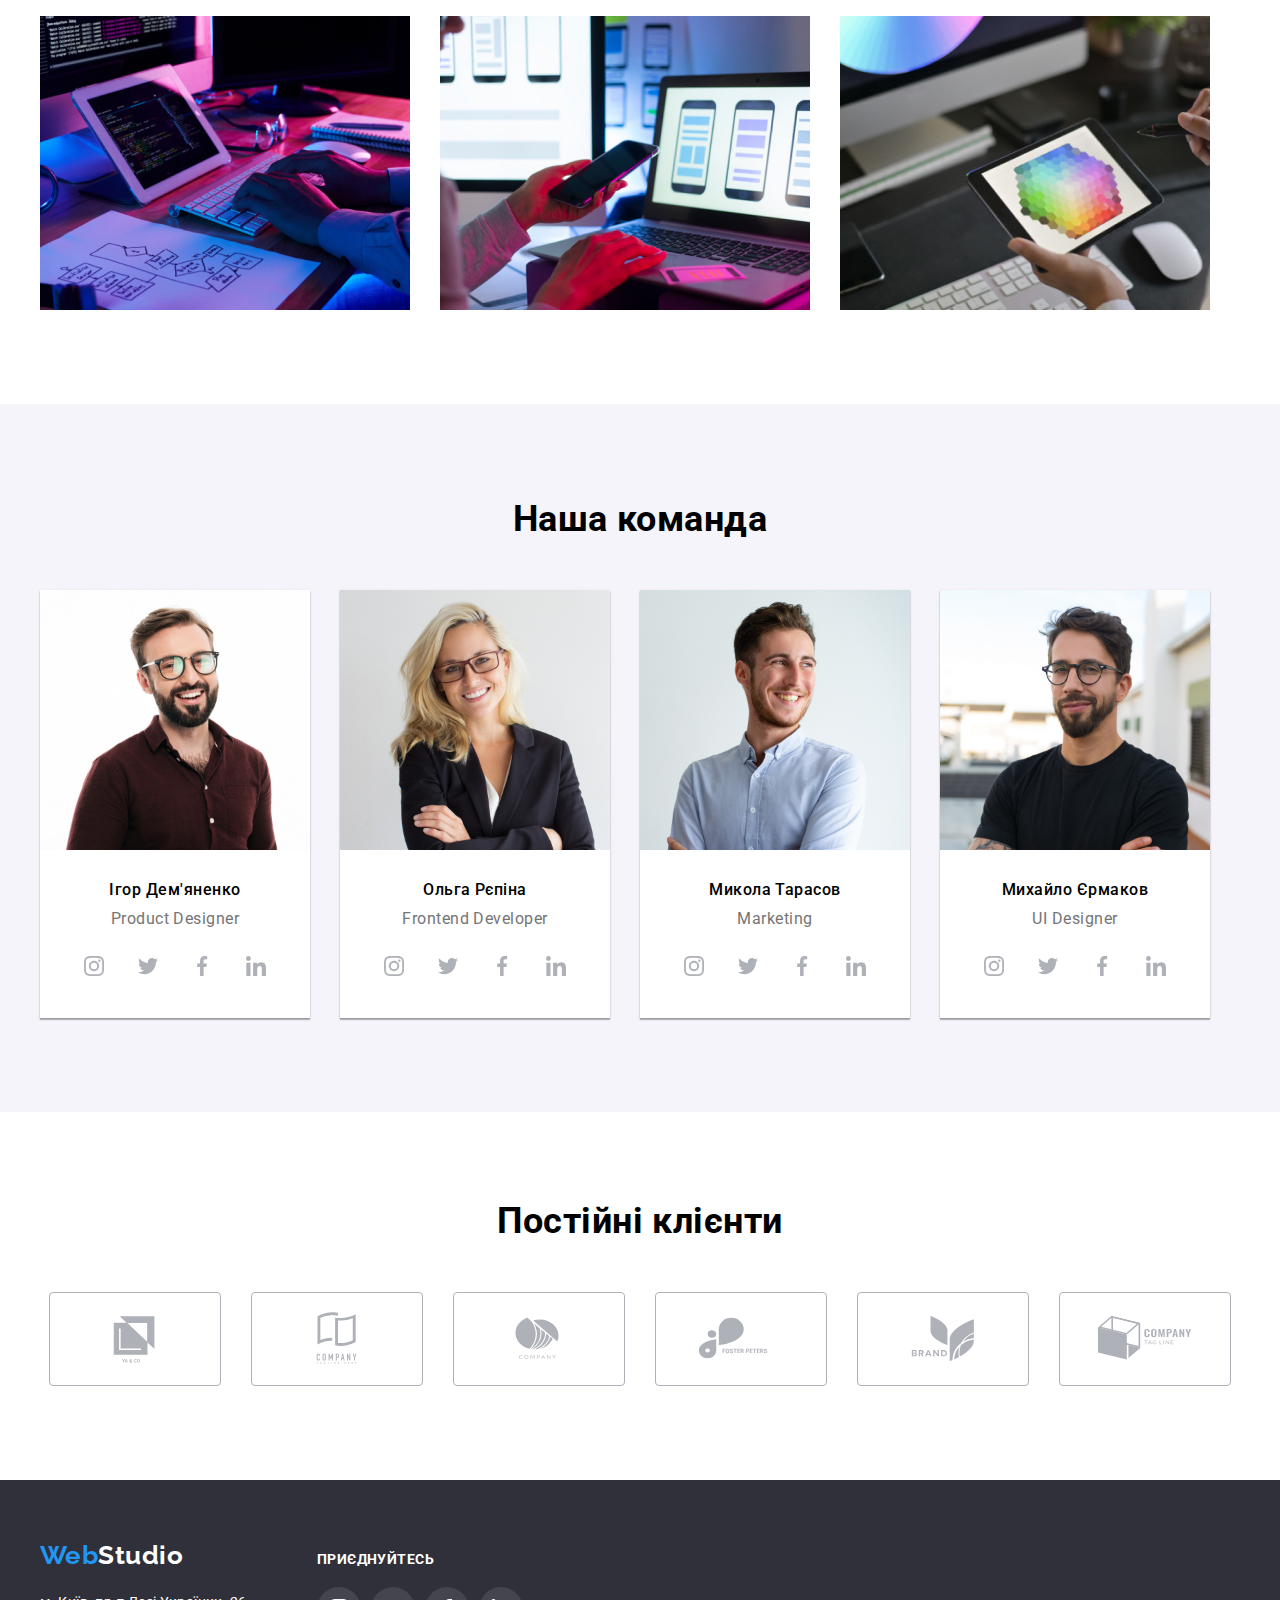
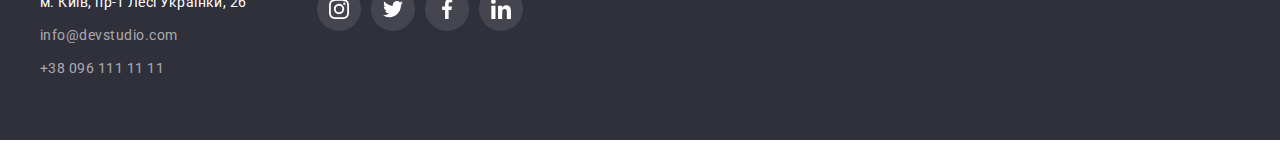
==== commit 6c9fd213: "доробляю домашку" ====
--- a/index.html
+++ b/index.html
@@ -50,7 +50,7 @@
               class="header-kontact link kontact"
               href="mailto:info@devstudio.com"
             >
-              <svg class="header-icon" width="16" heigth="12">
+              <svg class="header-icon" width="10" heigth="16">
                 <use href="./images/sprite.svg#icon-envelope"></use>
               </svg>
               info@devstudio.com</a
@@ -71,8 +71,8 @@
 
     <main>
       <!-- секція герой-->
-      <section class="section-hero">
-        <div class="container coer">
+      <section class="section-hero hero-img">
+        <div class="container">
           <h1 class="header-title">Ефективні рішення для вашого бізнесу</h1>
           <button class="main-btn cursor" type="button">
             Замовити послугу
@@ -87,7 +87,7 @@
             <li class="post">
               <div class="feature-icon">
                 <svg class="icon">
-                  <use href="./images/sprite.svg#icon-antenna"></use>
+                  <use href="./images/sprite.svg#icon-antenna-1"></use>
                 </svg>
               </div>
               <h3 class="section-title">УВАГА ДО ДЕТАЛЕЙ</h3>
@@ -100,7 +100,7 @@
             <li class="post">
               <div class="feature-icon">
                 <svg class="icon">
-                  <use href="./images/sprite.svg#icon-clock"></use>
+                  <use href="./images/sprite.svg#icon-clock-1"></use>
                 </svg>
               </div>
               <h3 class="section-title">ПУНКТУАЛЬНІСТЬ</h3>
@@ -113,7 +113,7 @@
             <li class="post">
               <div class="feature-icon">
                 <svg class="icon">
-                  <use href="./images/sprite.svg#diagram"></use>
+                  <use href="./images/sprite.svg#diagram-1"></use>
                 </svg>
               </div>
 
@@ -126,7 +126,7 @@
             <li class="post">
               <div class="feature-icon">
                 <svg class="icon">
-                  <use href="./images/sprite.svg#astronaut"></use>
+                  <use href="./images/sprite.svg#astronaut-1"></use>
                 </svg>
               </div>
               <h3 class="section-title">СУЧАСНІ ТЕХНОЛОГІЇ</h3>
--- a/css/styles.css
+++ b/css/styles.css
@@ -14,7 +14,6 @@
   font-family: var(--main-font);
   background-color: var(--white-col);
   letter-spacing: 0.03em;
-  color: var(--primary-color);
 }
 
 /* контейнери для секцій div container */
@@ -51,7 +50,7 @@
 /*==================================
  секція heder навігація ,логотип*/
 .header {
-  border-bottom: 1px solid #ececec;
+  border-color: 1px solid #ececec;
 }
 .heder-container {
   display: flex;
@@ -65,6 +64,7 @@
 
   color: var(--accent-color);
   text-decoration: none;
+  outline: none;
 }
 .accent {
   color: #000;
@@ -81,6 +81,7 @@
   letter-spacing: 0.02em;
   color: var(--primary-color);
   text-decoration: none;
+  outline: none;
 }
 .item-nav {
   margin-right: 50px;
@@ -115,8 +116,11 @@
   letter-spacing: 0.02em;
   color: var(--gray-col);
   text-decoration: none;
+  outline: none;
 }
 .header-icon {
+  width: 10px;
+  height: 16px;
   margin-right: 10px;
   fill: currentColor;
 }
@@ -127,10 +131,17 @@
 
 /*===========================
  секція герой */
+.hero-img {
+  max-width: 1600px;
+  height: 600px;
+  margin-left: auto;
+  margin-right: auto;
+  background: #c4c4c4;
+  background-image: linear-gradient(rgba(5, 6, 15, 0.4), rgba(5, 6, 15, 0.4)),
+    url(../images/hero.jpg);
+}
 .section-hero {
-  background-color: #2f303a;
-
-  background: url(../images/hero.jpg) rgba(5, 6, 15, 0.4);
+  /* background-color: #2f303a; */
 
   background-repeat: no-repeat;
   background-position: center;
@@ -156,11 +167,11 @@
 }
 
 .main-btn {
-  display: inline-block;
+  /* display: inline-block; */
   border-radius: 4px;
   padding: 10px 32px;
-  box-shadow: 0 4px 4px 0 rgba(0, 0, 0, 0.15);
-  background: #2196f3;
+  /* box-shadow: 0 4px 4px 0 rgba(0, 0, 0, 0.15); */
+  /* background: #2196f3; */
 
   font-weight: 700;
   font-size: 16px;
@@ -203,7 +214,9 @@
 }
 
 .feature-icon {
-  padding: 25px 100px;
+  display: flex;
+  justify-content: center;
+  align-items: center;
   background: #f5f4fa;
   border-radius: 4px;
   width: 270px;
@@ -300,6 +313,7 @@
 .socials-link:hover,
 .socials-link:focus {
   background-color: #2196f3;
+  outline: #2196f3;
 }
 .socials-link:hover .social-icon,
 .socials-link:focus .social-icon {
@@ -324,6 +338,7 @@
   align-items: center;
   justify-content: center;
   border: 1px solid #afb1b8;
+
   border-radius: 4px;
   width: 170px;
   height: 92px;
@@ -331,11 +346,13 @@
 .client-link:hover,
 .client-link:focus {
   border-color: #2196f3;
+  outline: none;
 }
 .client-link:hover .client-icon,
 .client-link:focus .client-icon {
   fill: #2196f3;
 }
+
 .client-icon {
   fill: #afb1b8;
 }
@@ -358,6 +375,7 @@
   font-size: 26px;
   color: var(--accent-color);
   text-decoration: none;
+  outline: none;
 }
 .footer-studio {
   color: var(--white-col);
@@ -382,6 +400,7 @@
 .footer:hover,
 .footer:focus {
   color: #ffffff;
+  outline: none;
 }
 .footer {
   margin: 0px;
@@ -395,7 +414,13 @@
   align-items: baseline;
 }
 .footer-social {
+  font-family: 'Roboto', sans-serif;
+  font-weight: 700;
+  font-size: 14px;
+  letter-spacing: 0.03em;
+  text-transform: uppercase;
   color: #fff;
+
   margin-bottom: 20px;
 }
 
@@ -417,6 +442,10 @@
 .nav:focus {
   color: var(--white-col);
   background-color: var(--accent-color);
+  box-shadow: 0 2px 2px 0 rgba(0, 0, 0, 0.12), 0 1px 2px 0 rgba(0, 0, 0, 0.08),
+    0 3px 1px 0 rgba(0, 0, 0, 0.1);
+  background: #2196f3;
+  outline: none;
 }
 
 .btn-nav {
@@ -432,6 +461,7 @@
   padding: 6px 22px;
   border-radius: 4px;
   border: none;
+  outline: none;
 }
 .btn {
   font-family: 'Roboto', sans-serif;
@@ -440,7 +470,7 @@
   line-height: 1.625;
 
   background-color: #f5f4fa;
-  color: #212121;
+  /* color: #212121; */
 
   cursor: pointer;
   padding: 6px 22px;
@@ -464,6 +494,11 @@
 }
 
 /* секція проекти */
+.projects {
+  display: flex;
+  flex-wrap: wrap;
+  gap: 30px;
+}
 .proect {
   padding: 20px 24px;
   border-right: 1px solid #eee;
@@ -484,12 +519,14 @@
   line-height: 1.875;
   color: var(--gray-col);
 }
-.projects {
-  display: flex;
-  flex-wrap: wrap;
-  gap: 30px;
-}
 
 .project {
   text-decoration: none;
-}
+  outline: none;
+}
+.item:hover,
+.item:focus {
+  box-shadow: 1px 4px 6px 0 rgba(0, 0, 0, 0.16), 0 4px 4px 0 rgba(0, 0, 0, 0.06),
+    0 1px 1px 0 rgba(0, 0, 0, 0.12);
+  background: #fff;
+}
